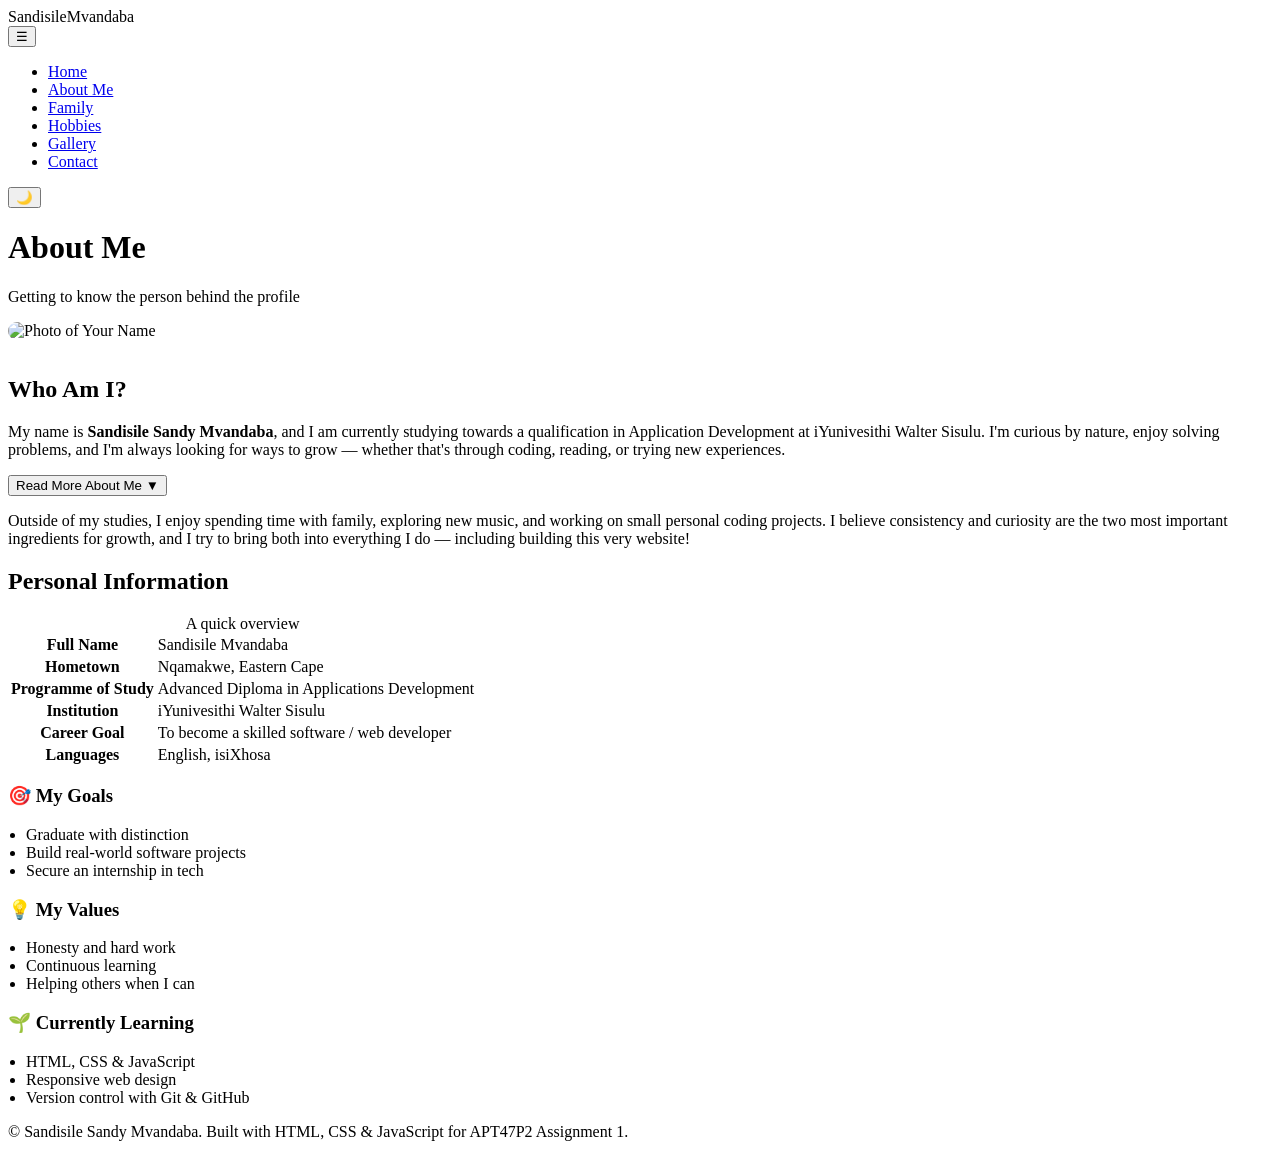
==== about.html @ 9eee1b2f "Add About Me page with personal details This file contains the HTML structure for the 'About Me' pag" ====
<!DOCTYPE html>
<html lang="en">
<head>
<meta charset="UTF-8">
<meta name="viewport" content="width=device-width, initial-scale=1.0">
<title>About Me | Sandisile Mvandaba</title>
<link rel="preconnect" href="https://fonts.googleapis.com">
<link href="https://fonts.googleapis.com/css2?family=Poppins:wght@500;600;700&family=Inter:wght@400;500;600&display=swap" rel="stylesheet">
<link rel="stylesheet" href="style.css">
</head>
<body>

  <header class="site-header">
    <div class="nav-wrapper">
      <div class="brand">Sandisile<span>Mvandaba</span></div>
      <button class="nav-toggle" id="navToggle" aria-label="Toggle navigation">&#9776;</button>
      <ul class="nav-links" id="navLinks">
        <li><a href="index.html">Home</a></li>
        <li><a href="about.html">About Me</a></li>
        <li><a href="family.html">Family</a></li>
        <li><a href="hobbies.html">Hobbies</a></li>
        <li><a href="gallery.html">Gallery</a></li>
        <li><a href="contact.html">Contact</a></li>
      </ul>
      <button id="darkModeToggle" aria-label="Toggle dark mode">🌙</button>
    </div>
  </header>

  <main>
    <div class="container">

      <div class="page-title">
        <h1>About Me</h1>
        <p>Getting to know the person behind the profile</p>
      </div>

      <div class="grid grid-2">

        <div class="card">
          <img src="https://picsum.photos/seed/aboutme/500/400" alt="Photo of Your Name" style="border-radius:12px; margin-bottom:16px;">
          <h2>Who Am I?</h2>
          <p>
            My name is <strong>Sandisile Sandy Mvandaba</strong>, and I am currently studying towards a
            qualification in Application Development at iYunivesithi Walter Sisulu. I'm
            curious by nature, enjoy solving problems, and I'm always looking for ways to
            grow — whether that's through coding, reading, or trying new experiences.
          </p>

          <button class="toggle-btn" id="toggleBioBtn">Read More About Me ▼</button>
          <div class="hidden-content" id="bioExtra">
            <p>
              Outside of my studies, I enjoy spending time with family, exploring new music,
              and working on small personal coding projects. I believe consistency and
              curiosity are the two most important ingredients for growth, and I try to bring
              both into everything I do — including building this very website!
            </p>
          </div>
        </div>

        <div class="card">
          <h2>Personal Information</h2>
          <table>
            <caption>A quick overview</caption>
            <tr><th>Full Name</th><td>Sandisile Mvandaba</td></tr>
            <tr><th>Hometown</th><td>Nqamakwe, Eastern Cape</td></tr>
            <tr><th>Programme of Study</th><td>Advanced Diploma in Applications Development</td></tr>
            <tr><th>Institution</th><td>iYunivesithi Walter Sisulu</td></tr>
            <tr><th>Career Goal</th><td>To become a skilled software / web developer</td></tr>
            <tr><th>Languages</th><td>English, isiXhosa</td></tr>
          </table>
        </div>

      </div>

      <div class="grid grid-3" style="margin-top:6px;">
        <div class="card">
          <h3>🎯 My Goals</h3>
          <ul style="padding-left:18px; list-style: disc; margin-top:8px;">
            <li>Graduate with distinction</li>
            <li>Build real-world software projects</li>
            <li>Secure an internship in tech</li>
          </ul>
        </div>
        <div class="card">
          <h3>💡 My Values</h3>
          <ul style="padding-left:18px; list-style: disc; margin-top:8px;">
            <li>Honesty and hard work</li>
            <li>Continuous learning</li>
            <li>Helping others when I can</li>
          </ul>
        </div>
        <div class="card">
          <h3>🌱 Currently Learning</h3>
          <ul style="padding-left:18px; list-style: disc; margin-top:8px;">
            <li>HTML, CSS &amp; JavaScript</li>
            <li>Responsive web design</li>
            <li>Version control with Git &amp; GitHub</li>
          </ul>
        </div>
      </div>

    </div>
  </main>

  <footer>
    <p>&copy; <span id="year"></span> Sandisile Sandy Mvandaba. Built with HTML, CSS &amp; JavaScript for APT47P2 Assignment 1.</p>
  </footer>

  <script src="script.js"></script>
</body>
</html>
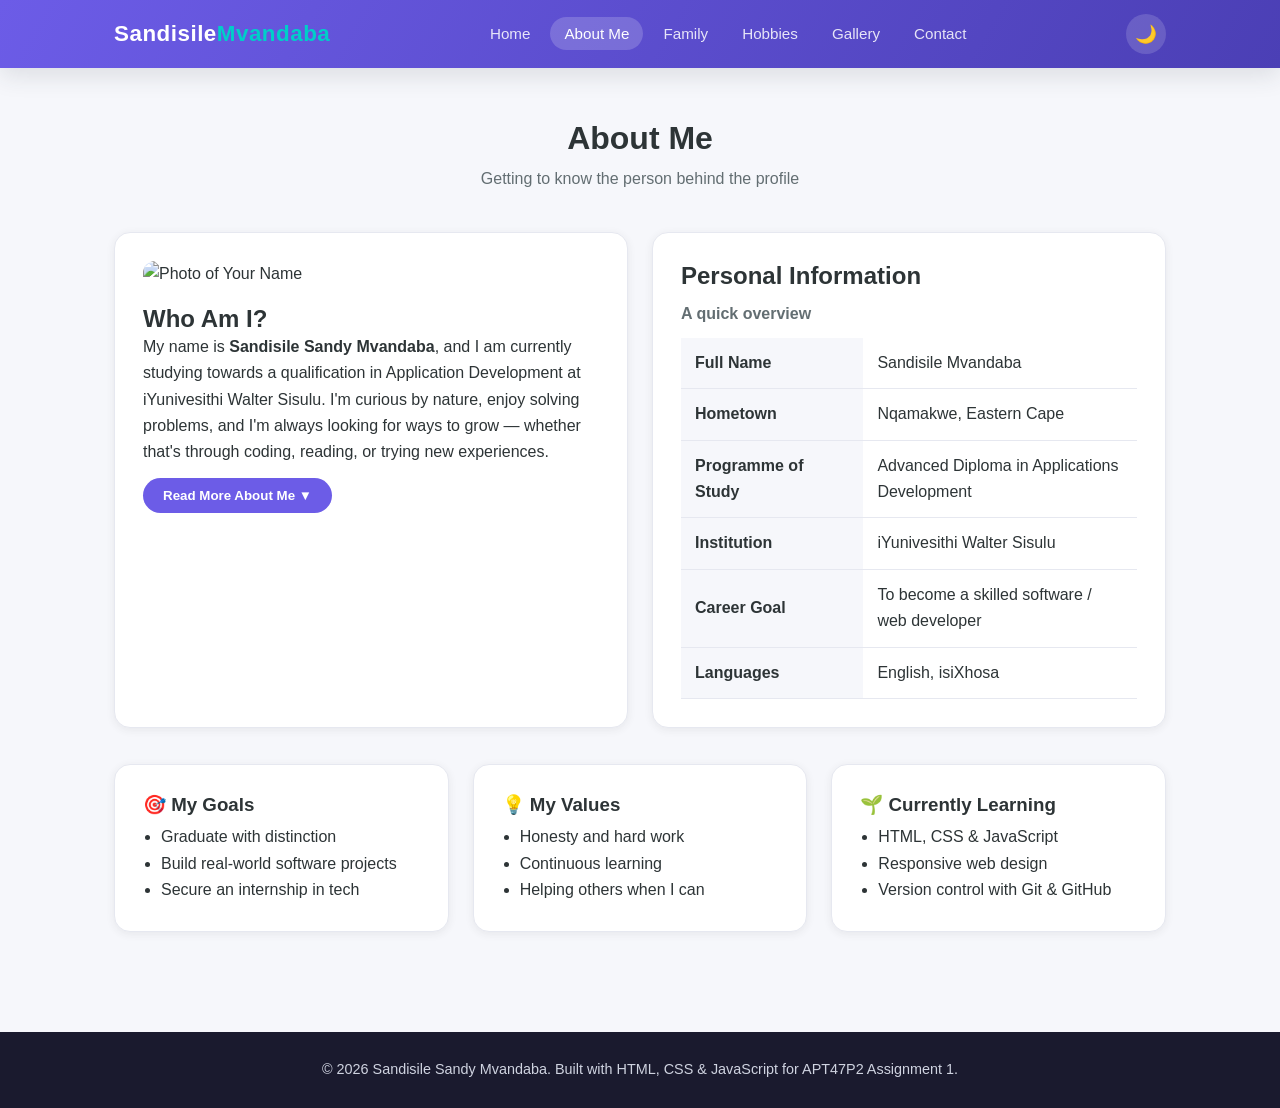
==== commit b29354ef: "Update title in about.html to include full name" ====
--- a/about.html
+++ b/about.html
@@ -3,7 +3,7 @@
 <head>
 <meta charset="UTF-8">
 <meta name="viewport" content="width=device-width, initial-scale=1.0">
-<title>About Me | Sandisile Mvandaba</title>
+<title>About Me | Sandisile Sandy Mvandaba</title>
 <link rel="preconnect" href="https://fonts.googleapis.com">
 <link href="https://fonts.googleapis.com/css2?family=Poppins:wght@500;600;700&family=Inter:wght@400;500;600&display=swap" rel="stylesheet">
 <link rel="stylesheet" href="style.css">
--- a/style.css
+++ b/style.css
@@ -0,0 +1,632 @@
+/* =========================================================
+   Portfolio Website — Main Stylesheet
+   Consistent design system used across every page
+   ========================================================= */
+
+:root {
+  --clr-primary: #6c5ce7;
+  --clr-primary-dark: #4b3fb5;
+  --clr-secondary: #00cec9;
+  --clr-accent: #fd79a8;
+  --clr-bg: #f6f7fb;
+  --clr-card: #ffffff;
+  --clr-text: #2d3436;
+  --clr-text-light: #636e72;
+  --clr-border: #e6e8f0;
+  --shadow-sm: 0 2px 8px rgba(45, 52, 54, 0.08);
+  --shadow-md: 0 8px 24px rgba(45, 52, 54, 0.12);
+  --radius: 16px;
+  --max-width: 1100px;
+  --font-heading: 'Poppins', 'Segoe UI', sans-serif;
+  --font-body: 'Inter', 'Segoe UI', sans-serif;
+  --transition: 0.25s ease;
+}
+
+/* Dark mode palette (toggled via JS by adding .dark-mode to <body>) */
+body.dark-mode {
+  --clr-bg: #1a1a2e;
+  --clr-card: #23233a;
+  --clr-text: #f1f2f6;
+  --clr-text-light: #b2bec3;
+  --clr-border: #33334d;
+  --shadow-sm: 0 2px 8px rgba(0, 0, 0, 0.35);
+  --shadow-md: 0 8px 24px rgba(0, 0, 0, 0.45);
+}
+
+* {
+  box-sizing: border-box;
+  margin: 0;
+  padding: 0;
+}
+
+html {
+  scroll-behavior: smooth;
+}
+
+body {
+  font-family: var(--font-body);
+  background: var(--clr-bg);
+  color: var(--clr-text);
+  line-height: 1.65;
+  transition: background var(--transition), color var(--transition);
+  min-height: 100vh;
+  display: flex;
+  flex-direction: column;
+}
+
+h1, h2, h3, h4 {
+  font-family: var(--font-heading);
+  font-weight: 600;
+  line-height: 1.25;
+  color: var(--clr-text);
+}
+
+a {
+  color: var(--clr-primary);
+  text-decoration: none;
+  transition: color var(--transition);
+}
+
+a:hover {
+  color: var(--clr-accent);
+}
+
+img {
+  max-width: 100%;
+  display: block;
+}
+
+ul {
+  list-style: none;
+}
+
+.container {
+  max-width: var(--max-width);
+  margin: 0 auto;
+  padding: 0 24px;
+  width: 100%;
+}
+
+/* ---------- Header / Navigation ---------- */
+.site-header {
+  background: linear-gradient(120deg, var(--clr-primary), var(--clr-primary-dark));
+  position: sticky;
+  top: 0;
+  z-index: 100;
+  box-shadow: var(--shadow-md);
+}
+
+.nav-wrapper {
+  max-width: var(--max-width);
+  margin: 0 auto;
+  padding: 14px 24px;
+  display: flex;
+  align-items: center;
+  justify-content: space-between;
+}
+
+.brand {
+  font-family: var(--font-heading);
+  font-size: 1.4rem;
+  font-weight: 700;
+  color: #fff;
+  letter-spacing: 0.5px;
+}
+
+.brand span {
+  color: var(--clr-secondary);
+}
+
+.nav-links {
+  display: flex;
+  gap: 6px;
+  flex-wrap: wrap;
+}
+
+.nav-links a {
+  color: rgba(255, 255, 255, 0.85);
+  padding: 8px 14px;
+  border-radius: 999px;
+  font-weight: 500;
+  font-size: 0.95rem;
+  transition: background var(--transition), color var(--transition);
+}
+
+.nav-links a:hover,
+.nav-links a.active {
+  background: rgba(255, 255, 255, 0.18);
+  color: #fff;
+}
+
+.nav-toggle {
+  display: none;
+  background: none;
+  border: none;
+  font-size: 1.6rem;
+  color: #fff;
+  cursor: pointer;
+}
+
+#darkModeToggle {
+  background: rgba(255, 255, 255, 0.15);
+  border: none;
+  color: #fff;
+  width: 40px;
+  height: 40px;
+  border-radius: 50%;
+  cursor: pointer;
+  font-size: 1.1rem;
+  display: flex;
+  align-items: center;
+  justify-content: center;
+  transition: background var(--transition), transform var(--transition);
+}
+
+#darkModeToggle:hover {
+  background: rgba(255, 255, 255, 0.3);
+  transform: rotate(20deg);
+}
+
+/* ---------- Hero (Home page) ---------- */
+.hero {
+  background: linear-gradient(135deg, var(--clr-primary) 0%, var(--clr-secondary) 100%);
+  color: #fff;
+  padding: 70px 0 90px;
+  text-align: center;
+  clip-path: polygon(0 0, 100% 0, 100% 92%, 0 100%);
+}
+
+.hero-photo {
+  width: 170px;
+  height: 170px;
+  border-radius: 50%;
+  border: 5px solid rgba(255, 255, 255, 0.85);
+  box-shadow: var(--shadow-md);
+  object-fit: cover;
+  margin: 0 auto 24px;
+}
+
+.hero h1 {
+  color: #fff;
+  font-size: 2.4rem;
+  margin-bottom: 6px;
+}
+
+.hero .tagline {
+  font-size: 1.15rem;
+  color: rgba(255, 255, 255, 0.9);
+  margin-bottom: 22px;
+}
+
+.btn {
+  display: inline-block;
+  background: #fff;
+  color: var(--clr-primary-dark);
+  font-weight: 600;
+  padding: 12px 28px;
+  border-radius: 999px;
+  box-shadow: var(--shadow-sm);
+  border: none;
+  cursor: pointer;
+  font-size: 1rem;
+  transition: transform var(--transition), box-shadow var(--transition);
+}
+
+.btn:hover {
+  transform: translateY(-3px);
+  box-shadow: var(--shadow-md);
+  color: var(--clr-primary-dark);
+}
+
+.btn-outline {
+  background: transparent;
+  border: 2px solid #fff;
+  color: #fff;
+  margin-left: 10px;
+}
+
+#welcomeMessage {
+  margin-top: 22px;
+  font-weight: 600;
+  font-size: 1.05rem;
+  min-height: 1.4em;
+  color: #fff;
+}
+
+/* ---------- Main content area ---------- */
+main {
+  flex: 1;
+  padding: 50px 0 70px;
+}
+
+.page-title {
+  text-align: center;
+  margin-bottom: 40px;
+}
+
+.page-title h1 {
+  font-size: 2rem;
+  margin-bottom: 8px;
+}
+
+.page-title p {
+  color: var(--clr-text-light);
+}
+
+/* ---------- Cards / Sections ---------- */
+.card {
+  background: var(--clr-card);
+  border: 1px solid var(--clr-border);
+  border-radius: var(--radius);
+  box-shadow: var(--shadow-sm);
+  padding: 28px;
+  margin-bottom: 30px;
+  transition: background var(--transition), border-color var(--transition), transform var(--transition);
+}
+
+.card:hover {
+  transform: translateY(-4px);
+  box-shadow: var(--shadow-md);
+}
+
+.grid {
+  display: grid;
+  gap: 24px;
+}
+
+.grid-2 { grid-template-columns: repeat(auto-fit, minmax(260px, 1fr)); }
+.grid-3 { grid-template-columns: repeat(auto-fit, minmax(220px, 1fr)); }
+.grid-4 { grid-template-columns: repeat(auto-fit, minmax(180px, 1fr)); }
+
+/* ---------- Info table ---------- */
+table {
+  width: 100%;
+  border-collapse: collapse;
+  margin-top: 10px;
+}
+
+table caption {
+  text-align: left;
+  font-weight: 600;
+  margin-bottom: 10px;
+  color: var(--clr-text-light);
+}
+
+th, td {
+  text-align: left;
+  padding: 12px 14px;
+  border-bottom: 1px solid var(--clr-border);
+}
+
+th {
+  background: var(--clr-bg);
+  font-family: var(--font-heading);
+  font-weight: 600;
+  width: 40%;
+}
+
+/* ---------- Family / profile cards ---------- */
+.person-card {
+  text-align: center;
+}
+
+.person-card img {
+  width: 130px;
+  height: 130px;
+  border-radius: 50%;
+  object-fit: cover;
+  margin: 0 auto 14px;
+  border: 4px solid var(--clr-bg);
+  box-shadow: var(--shadow-sm);
+}
+
+.person-card h3 {
+  margin-bottom: 2px;
+}
+
+.person-card .role {
+  color: var(--clr-secondary);
+  font-weight: 600;
+  font-size: 0.9rem;
+  margin-bottom: 10px;
+}
+
+/* ---------- Hobbies ---------- */
+.hobby-card {
+  text-align: center;
+}
+
+.hobby-icon {
+  font-size: 2.4rem;
+  margin-bottom: 10px;
+}
+
+.progress {
+  background: var(--clr-bg);
+  border-radius: 999px;
+  height: 10px;
+  overflow: hidden;
+  margin-top: 10px;
+  border: 1px solid var(--clr-border);
+}
+
+.progress-bar {
+  height: 100%;
+  background: linear-gradient(90deg, var(--clr-primary), var(--clr-secondary));
+  border-radius: 999px;
+  width: 0%;
+  transition: width 1.2s ease;
+}
+
+/* ---------- Gallery / slideshow ---------- */
+.slideshow {
+  position: relative;
+  max-width: 640px;
+  margin: 0 auto 20px;
+  border-radius: var(--radius);
+  overflow: hidden;
+  box-shadow: var(--shadow-md);
+}
+
+.slideshow img {
+  width: 100%;
+  height: 380px;
+  object-fit: cover;
+  display: none;
+  animation: fadeIn 0.6s ease;
+}
+
+.slideshow img.active {
+  display: block;
+}
+
+@keyframes fadeIn {
+  from { opacity: 0; }
+  to { opacity: 1; }
+}
+
+.slide-caption {
+  position: absolute;
+  bottom: 0;
+  left: 0;
+  right: 0;
+  background: linear-gradient(transparent, rgba(0,0,0,0.65));
+  color: #fff;
+  padding: 30px 18px 14px;
+  font-weight: 500;
+}
+
+.slide-btn {
+  position: absolute;
+  top: 50%;
+  transform: translateY(-50%);
+  background: rgba(0, 0, 0, 0.4);
+  color: #fff;
+  border: none;
+  font-size: 1.4rem;
+  width: 42px;
+  height: 42px;
+  border-radius: 50%;
+  cursor: pointer;
+  transition: background var(--transition);
+}
+
+.slide-btn:hover { background: rgba(0, 0, 0, 0.7); }
+.slide-prev { left: 12px; }
+.slide-next { right: 12px; }
+
+.slide-dots {
+  text-align: center;
+  margin-bottom: 40px;
+}
+
+.dot {
+  display: inline-block;
+  width: 10px;
+  height: 10px;
+  border-radius: 50%;
+  background: var(--clr-border);
+  margin: 0 5px;
+  cursor: pointer;
+  transition: background var(--transition);
+}
+
+.dot.active { background: var(--clr-primary); }
+
+.gallery-grid img {
+  width: 100%;
+  height: 170px;
+  object-fit: cover;
+  border-radius: 12px;
+  cursor: pointer;
+  box-shadow: var(--shadow-sm);
+  transition: transform var(--transition);
+}
+
+.gallery-grid img:hover {
+  transform: scale(1.04);
+}
+
+/* Lightbox */
+.lightbox {
+  display: none;
+  position: fixed;
+  inset: 0;
+  background: rgba(0, 0, 0, 0.85);
+  z-index: 200;
+  align-items: center;
+  justify-content: center;
+  flex-direction: column;
+  padding: 20px;
+}
+
+.lightbox.open { display: flex; }
+
+.lightbox img {
+  max-width: 90vw;
+  max-height: 80vh;
+  border-radius: 10px;
+}
+
+.lightbox-close {
+  position: absolute;
+  top: 20px;
+  right: 30px;
+  color: #fff;
+  font-size: 2rem;
+  background: none;
+  border: none;
+  cursor: pointer;
+}
+
+/* ---------- Contact form ---------- */
+.form-group {
+  margin-bottom: 18px;
+}
+
+label {
+  display: block;
+  font-weight: 600;
+  margin-bottom: 6px;
+  font-size: 0.92rem;
+}
+
+input, textarea, select {
+  width: 100%;
+  padding: 12px 14px;
+  border-radius: 10px;
+  border: 1px solid var(--clr-border);
+  background: var(--clr-bg);
+  color: var(--clr-text);
+  font-family: var(--font-body);
+  font-size: 1rem;
+  transition: border-color var(--transition), box-shadow var(--transition);
+}
+
+input:focus, textarea:focus, select:focus {
+  outline: none;
+  border-color: var(--clr-primary);
+  box-shadow: 0 0 0 3px rgba(108, 92, 231, 0.18);
+}
+
+.error-text {
+  color: #e74c3c;
+  font-size: 0.82rem;
+  margin-top: 5px;
+  min-height: 1.1em;
+  display: block;
+}
+
+#formStatus {
+  margin-top: 16px;
+  padding: 12px 16px;
+  border-radius: 10px;
+  font-weight: 500;
+  display: none;
+}
+
+#formStatus.show { display: block; }
+#formStatus.success { background: #d4f8e8; color: #1a7a4c; }
+#formStatus.fail { background: #fde2e2; color: #b02a2a; }
+
+.socials {
+  display: flex;
+  gap: 14px;
+  margin-top: 20px;
+  justify-content: center;
+  flex-wrap: wrap;
+}
+
+.socials a {
+  background: var(--clr-bg);
+  border: 1px solid var(--clr-border);
+  padding: 10px 18px;
+  border-radius: 999px;
+  font-weight: 600;
+  color: var(--clr-text);
+}
+
+.socials a:hover {
+  background: var(--clr-primary);
+  color: #fff;
+}
+
+/* ---------- Clock ---------- */
+.clock-badge {
+  display: inline-flex;
+  align-items: center;
+  gap: 8px;
+  background: var(--clr-bg);
+  border: 1px solid var(--clr-border);
+  padding: 8px 16px;
+  border-radius: 999px;
+  font-weight: 600;
+  font-family: var(--font-heading);
+}
+
+/* ---------- Show/hide toggle ---------- */
+.toggle-btn {
+  background: var(--clr-primary);
+  color: #fff;
+  border: none;
+  padding: 10px 20px;
+  border-radius: 999px;
+  cursor: pointer;
+  font-weight: 600;
+  margin: 12px 0;
+  transition: background var(--transition), transform var(--transition);
+}
+
+.toggle-btn:hover {
+  background: var(--clr-primary-dark);
+  transform: translateY(-2px);
+}
+
+.hidden-content {
+  display: none;
+  animation: fadeIn 0.4s ease;
+}
+
+.hidden-content.show {
+  display: block;
+}
+
+/* ---------- Footer ---------- */
+footer {
+  background: #1a1a2e;
+  color: #cfd3e0;
+  text-align: center;
+  padding: 26px 20px;
+  font-size: 0.9rem;
+}
+
+footer a {
+  color: var(--clr-secondary);
+}
+
+/* ---------- Responsive ---------- */
+@media (max-width: 780px) {
+  .nav-toggle {
+    display: block;
+  }
+
+  .nav-links {
+    display: none;
+    width: 100%;
+    flex-direction: column;
+    gap: 2px;
+    margin-top: 12px;
+  }
+
+  .nav-links.open {
+    display: flex;
+  }
+
+  .nav-wrapper {
+    flex-wrap: wrap;
+  }
+
+  .hero h1 {
+    font-size: 1.9rem;
+  }
+}
